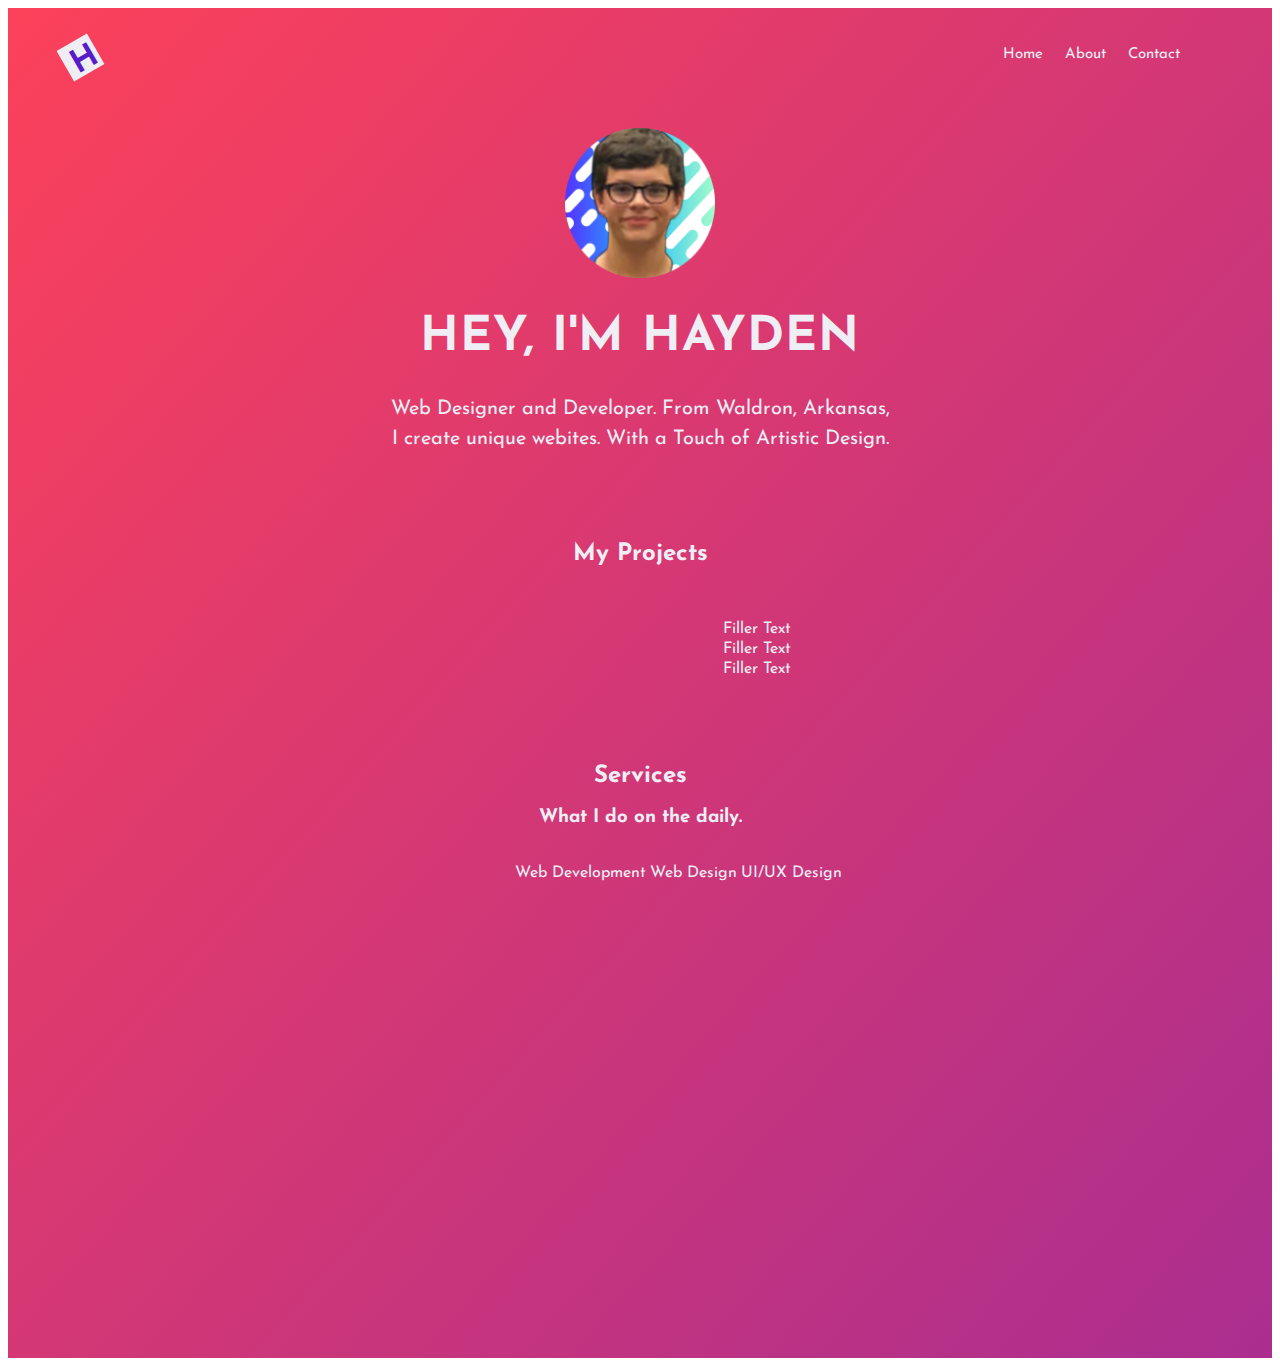
==== index.html @ 0090b33b "Added initial files" ====
<!DOCTYPE html>
<html lang="en">

    <head>
        <meta charset="UTF-8">
        <meta http-equiv="X-UA-Compatible" content="IE=edge">
        <meta name="viewport" content="width=device-width, initial-scale=1.0">
        <title>Hayden Hunter</title>
        <link rel="icon" href="favicon.ico?V=2">
        <link rel="manifest" href="/site.webmanifest">
        <link rel="stylesheet" href="Css/styles.css">
    </head>




    <!-----Dark Mode Body-->

    <body class="top-container">


        <link href="https://fonts.googleapis.com/css?family=Josefin+Sans" rel="stylesheet">

        <!-- Background & animion & navbar & title -->
        <div class="container-fluid">
            <!-- Background animtion-->
            <div class="background">
                <div class="cube"></div>
                <div class="cube"></div>
                <div class="cube"></div>
                <div class="cube"></div>
                <div class="cube"></div>
                <div class="cube"></div>
                <div class="cube"></div>
            </div>
            <!-- header -->
            <header>
                <!-- navbar -->
                <nav>
                    <ul>
                        <li><a href="index.html">Home</a></li>
                        <li><a href="about.html">About</a></li>
                        <li><a href="contact.html">Contact</a></li>
                    </ul>
                </nav>
                <!-- logo -->
                <div class="logo"><span>H</span></div>
                <!-- title & content -->
                <section class="header-content">
                    <img src="Images/H pfp.png" alt="Hayden Profile pic">
                    <h1>Hey, I'm Hayden</h1>
                    <p> Web Designer and Developer. From Waldron, Arkansas, <br>
                        I create unique webites. With a Touch of Artistic Design.<br>
                    </p>
                    <br>
                    <br>
                    <br>

                    <h2>My Projects </h2>
                    <table>
                        <tbody>
                            <tr>
                                <td> <a href="loremipsum">Filler Text</a></td><br>
                            </tr>
                            <tr>
                                <td> <a href="loremipsum">Filler Text</a></td><br>
                            </tr>
                            <tr>
                                <td> <a href="loremipsum">Filler Text</a></td>
                            </tr>
                        </tbody>
                    </table>
                    <br>
                    <br>
                    <br>
                    <br>
                    <h2>Services </h2>
                    <h3>What I do on the daily.</h3>

                    <div class="services">
                        <table>
                            <ul>
                                <tr>
                                    <td>Web Development</td>
                                    <td>Web Design</td>
                                    <td>UI/UX Design</td>
                                </tr>
                            </ul>
                        </table>
                    </div>


                </section>
            </header>
    </body>

</html>
---- Css/styles.css ----
h1 {
    color: #EFEEF5;
}



body {
    font-family: 'Josefin Sans', sans-serif;
    box-sizing: border-box;
    text-align: center;
}


img {
    Width: 150px;
    Height: 150px;
}

table a {
    color: #EFEEF5;
    text-align: center;
    position: relative;
    left: 45em;
    text-decoration: none;

}

table:hover a {
    background-color: #EFEEF5;
    color: #591BC5;
    text-decoration: none;
}

table:focus {
    background-color: #EFEEF5;
    color: #591BC5;
    text-decoration: none;
}


.services {
    text-align: center;
    position: absolute;
    left: 40%;

}







.container-fluid {
    height: 100%;
    margin: 0;
    padding: 0;
    width: 100%;
    background: #FFF;
}






/* ============= Animation background ========= */
.background {
    background: linear-gradient(132deg, #FC415A, #591BC5, #212335);
    background-size: 400% 400%;
    animation: Gradient 15s ease infinite;
    position: relative;
    height: 150vh;
    width: 100%;
    overflow: hidden;
    padding: 0;
    margin: 0px;
}

.cube {
    position: absolute;
    top: 80vh;
    left: 45vw;
    width: 10px;
    height: 10px;
    border: solid 1px #D7D4E4;
    transform-origin: top left;
    transform: scale(0) rotate(0deg) translate(-50%, -50%);
    animation: cube 12s ease-in forwards infinite;
}

.cube:nth-child(2n) {
    border-color: #FFF;
}

.cube:nth-child(2) {
    animation-delay: 2s;
    left: 25vw;
    top: 40vh;
}

.cube:nth-child(3) {
    animation-delay: 4s;
    left: 75vw;
    top: 50vh;
}

.cube:nth-child(4) {
    animation-delay: 6s;
    left: 90vw;
    top: 10vh;
}

.cube:nth-child(5) {
    animation-delay: 8s;
    left: 10vw;
    top: 85vh;
}

.cube:nth-child(6) {
    animation-delay: 10s;
    left: 50vw;
    top: 10vh;
}


/* ================= Header ============ */
header {
    position: absolute;
    top: 0%;
    left: 0%;
    width: 100%;
    margin: 0;
    padding: 0;
}

/* navbar */
nav {
    color: #FFF;
    float: right;
    margin: 30px 90px;
}

nav ul {
    list-style: none;
}

nav ul li {
    float: left;
    transition: .3s;
}

nav ul li a {
    text-decoration: none;
    color: #EFEEF5;
    transition: .5;
    font-size: 15px;
    margin-left: 12px;
    margin-right: 10px;
}

nav ul li:hover a {
    text-decoration: none;
    color: #591BC5;
    ;
}

nav ul li:hover {
    height: 45px;
    padding-top: 30px;
    margin-top: -30px;
    background: #EFEEF5;
    text-decoration: none;
    transform: skew(15deg);
}

/* Logo */
.logo {
    width: 35px;
    height: 35px;
    background: #EFEEF5;
    margin: 40px 63px;
    float: left;
    transform: rotate(-30deg);
}

.logo span {
    color: #591BC5;
    font-size: 2em;
    line-height: 1.4;
    padding-left: 5px;
    font-weight: bold;
}

/* Header content & title & button*/
.header-content {
    margin-top: 10%;
    text-align: center;
    color: #EFEEF5;
}


.header-content h1 {
    text-transform: uppercase;
    font-size: 3em;
    letter-spacing: 1px;
}

.header-content p {
    font-size: 20px;
    line-height: 1.5;
    margin: 20px auto;
}



.header-content button:hover {
    border-radius: 0;
}


/*Contact Me Form*/
.contact {
    width: 25%;
    max-width: 500px;
    height: 90%;
    min-height: 400px;
    max-height: 900px;
    background-color: #93f9f8;
    font-family: 'Josefin Sans', sans-serif;
    text-align: center;
    position: absolute;
    left: 38%;
    top: 100%;
    border-radius: 8px;
    font-size: 100%;

}




input[type=text] {
    background-color: transparent;
    box-sizing: border-box;
    border: none;
    border-bottom: 2px solid black;
    border-bottom-left-radius: 8px;
    margin: 10px 0;
    padding: 12px 20px;
    transition: width 0.4s ease-in-out;
}



input[type=text]:hover {
    background-color: #18dcd9;
    border-radius: 8px;
}

input[type=text]:focus {
    background-color: #18dcd9;
    border: 1px solid transparent;
    border-radius: 8px;
    width: 100%;

}

textarea {
    background-color: transparent;
    box-sizing: border-box;
    border: none;
    border-bottom: 2px solid black;
    border-bottom-left-radius: 8px;
    line-height: 20px;
    margin: 10px 0;
    padding: 10px 20px;
    resize: none;
    height: 150px;
    width: 100%;
    max-width: 900px;
}

textarea:hover {
    background-color: #18dcd9;
    border-radius: 8px;
}

textarea:focus {
    background-color: #18dcd9;
    border: 8px solid transparent;
    border-radius: 8px;
}



input[type=email] {
    background-color: transparent;
    box-sizing: border-box;
    border: none;
    border-bottom: 2px solid black;
    border-bottom-left-radius: 8px;
    margin: 10px 0;
    padding: 12px 20px;
    transform: width 0.4s ease-in-out;
}

input[type=email]:hover {
    background-color: #18dcd9;
    border-radius: 8px;
}

input[type=email]:focus {
    border: 8px solid transparent;
    border-radius: 8px;
    width: 100%;
}





/* Animate Background*/
@keyframes Gradient {
    0% {
        background-position: 0% 50%;
    }

    50% {
        background-position: 100% 50%;
    }

    100% {
        background-position: 0% 50%;
    }
}

@keyframes cube {
    from {
        transform: scale(0) rotate(0deg) translate(-50%, -50%);
        opacity: 1;
    }

    to {
        transform: scale(20) rotate(960deg) translate(-50%, -50%);
        opacity: 0;
    }
}
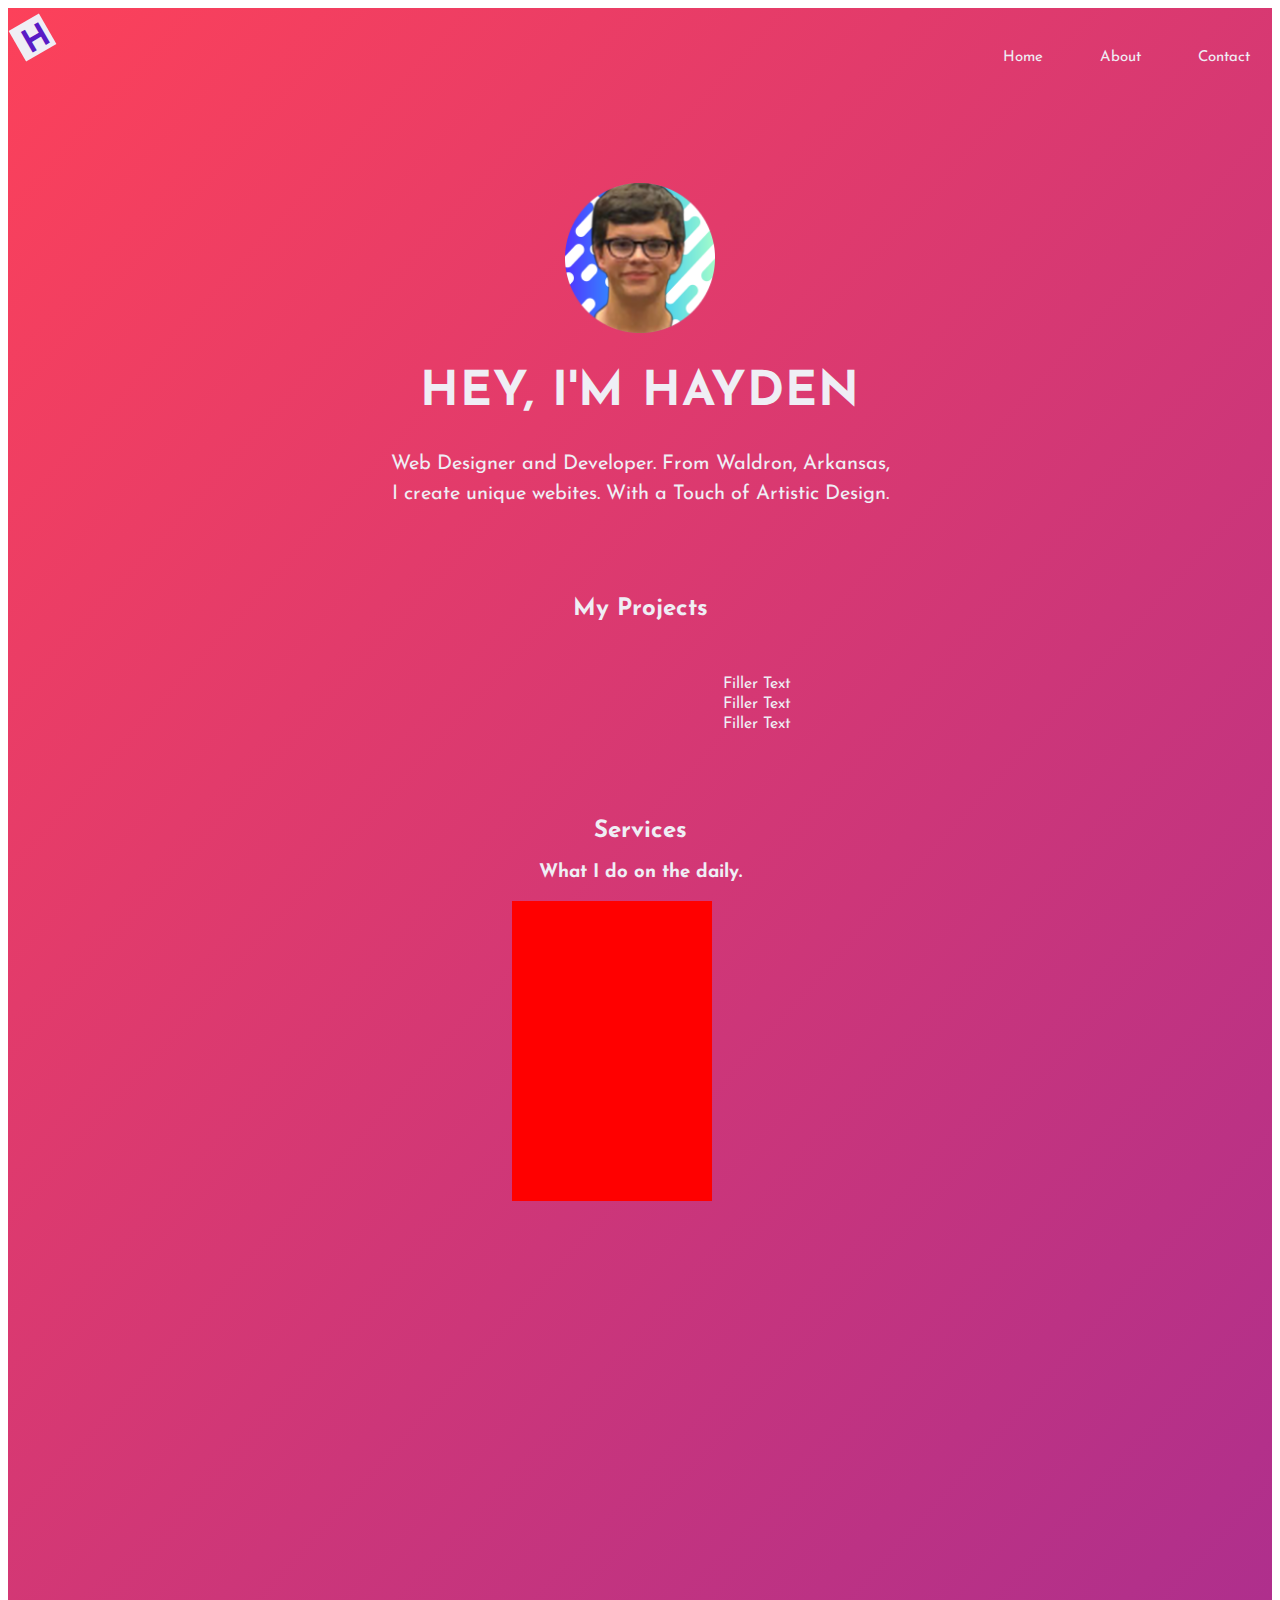
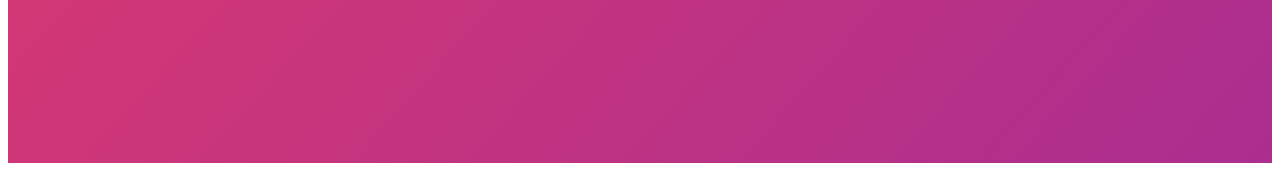
==== commit ccb01b26: "Optimized site for mobile" ====
--- a/index.html
+++ b/index.html
@@ -36,15 +36,18 @@
             <!-- header -->
             <header>
                 <!-- navbar -->
-                <nav>
-                    <ul>
-                        <li><a href="index.html">Home</a></li>
-                        <li><a href="about.html">About</a></li>
-                        <li><a href="contact.html">Contact</a></li>
-                    </ul>
-                </nav>
+                <div class="nav">
+                    <nav>
+                        <ul>
+                            <li><a href="index.html">Home</a></li>
+                            <li><a href="about.html">About</a></li>
+                            <li><a href="contact.html">Contact</a></li>
+                        </ul>
+                    </nav>
+                    <div class="logo"><span>H</span></div>
+                </div>
                 <!-- logo -->
-                <div class="logo"><span>H</span></div>
+
                 <!-- title & content -->
                 <section class="header-content">
                     <img src="Images/H pfp.png" alt="Hayden Profile pic">
@@ -77,16 +80,15 @@
                     <h2>Services </h2>
                     <h3>What I do on the daily.</h3>
 
-                    <div class="services">
-                        <table>
-                            <ul>
-                                <tr>
-                                    <td>Web Development</td>
-                                    <td>Web Design</td>
-                                    <td>UI/UX Design</td>
-                                </tr>
-                            </ul>
-                        </table>
+                    <div class="web-development">
+
+                    </div>
+                    <div class="visual-design">
+
+                    </div>
+
+                    <div class="ui-designs">
+
                     </div>
 
 
--- a/Css/styles.css
+++ b/Css/styles.css
@@ -16,6 +16,10 @@
     Height: 150px;
 }
 
+a {
+    text-decoration: none;
+}
+
 table a {
     color: #EFEEF5;
     text-align: center;
@@ -38,7 +42,10 @@
 }
 
 
-.services {
+.web-development {
+    background-color: red;
+    width: 200px;
+    height: 300px;
     text-align: center;
     position: absolute;
     left: 40%;
@@ -70,7 +77,7 @@
     background-size: 400% 400%;
     animation: Gradient 15s ease infinite;
     position: relative;
-    height: 150vh;
+    height: 195vh;
     width: 100%;
     overflow: hidden;
     padding: 0;
@@ -136,9 +143,13 @@
 
 /* navbar */
 nav {
+    display: flex;
+    justify-content: space-around;
+    align-items: center;
+    min-height: 4vh;
+    background-color: transparent;
     color: #FFF;
     float: right;
-    margin: 30px 90px;
 }
 
 nav ul {
@@ -146,6 +157,9 @@
 }
 
 nav ul li {
+    display: flex;
+    justify-content: space-around;
+
     float: left;
     transition: .3s;
 }
@@ -156,7 +170,8 @@
     transition: .5;
     font-size: 15px;
     margin-left: 12px;
-    margin-right: 10px;
+    margin-right: 15px;
+    padding: 14px 15px;
 }
 
 nav ul li:hover a {
@@ -179,8 +194,9 @@
     width: 35px;
     height: 35px;
     background: #EFEEF5;
-    margin: 40px 63px;
-    float: left;
+    margin: 20px 15px;
+
+    align-items: left;
     transform: rotate(-30deg);
 }
 
@@ -190,6 +206,9 @@
     line-height: 1.4;
     padding-left: 5px;
     font-weight: bold;
+    position: absolute;
+    left: 2px;
+    top: 1px;
 }
 
 /* Header content & title & button*/
@@ -209,7 +228,7 @@
 .header-content p {
     font-size: 20px;
     line-height: 1.5;
-    margin: 20px auto;
+    margin: 20px 50px;
 }
 
 
@@ -219,9 +238,9 @@
 }
 
 
-/*Contact Me Form*/
+/*==========Contact Me============*/
 .contact {
-    width: 25%;
+    width: 50%;
     max-width: 500px;
     height: 90%;
     min-height: 400px;
@@ -229,9 +248,8 @@
     background-color: #93f9f8;
     font-family: 'Josefin Sans', sans-serif;
     text-align: center;
-    position: absolute;
-    left: 38%;
-    top: 100%;
+    margin: auto;
+    padding: 56px;
     border-radius: 8px;
     font-size: 100%;
 
